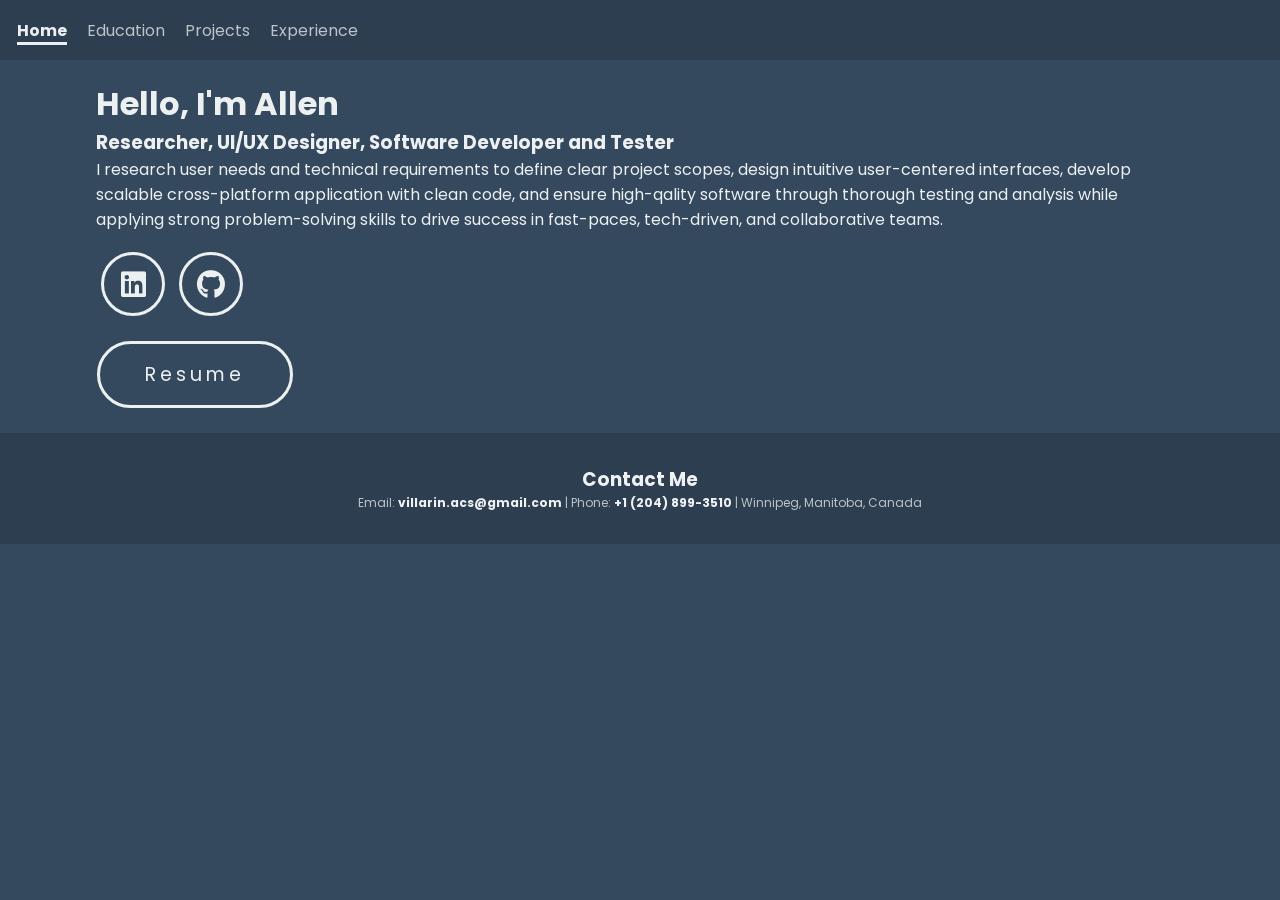
==== index.html @ dbd614fb "Color scheme change" ====
<!DOCTYPE html>
<html lang="en">
  <head>
    <meta charset="UTF-8" />
    <meta name="viewport" content="width=device-width, initial-scale=1.0" />
    <link
      rel="stylesheet"
      href="https://cdnjs.cloudflare.com/ajax/libs/font-awesome/6.5.2/css/all.min.css"
    />
    <link rel="stylesheet" href="style.css" />
    <script src="script.js" defer></script>
    <title>Allen's Portfolio</title>
  </head>
  <body>
    <header>
      <nav>
        <a href="../index.html" class="active">Home</a>
        <a href="subpages/education.html">Education</a>
        <a href="subpages/projects.html">Projects</a>
        <a href="subpages/experience.html">Experience</a>
      </nav>
    </header>
    <main>
      <div class="home">
        <div class="home-image">
          <img src="assets/images/IMG_3302.PNG" alt="" />
        </div>
        <div class="home-content">
          <h1>Hello, I'm <span>Allen</span></h1>
          <h3>Researcher, UI/UX Designer, Software Developer and Tester</h3>
          <p>
            I research user needs and technical requirements to define clear
            project scopes, design intuitive user-centered interfaces, develop
            scalable cross-platform application with clean code, and ensure
            high-qality software through thorough testing and analysis while
            applying strong problem-solving skills to drive success in
            fast-paces, tech-driven, and collaborative teams.
          </p>

          <div class="social-icons">
            <a
              href="https://www.linkedin.com/in/allenvillarinc/"
              target="_blank"
              ><i class="fa-brands fa-linkedin"></i
            ></a>
            <a href="https://github.com/AllenClarkV" target="_blank"
              ><i class="fa-brands fa-github"></i
            ></a>
          </div>
          <div class="button-links">
            <a href="assets/Resume.pdf" target="_blank" class="btn">Resume</a>
          </div>
        </div>
      </div>
    </main>
    <footer>
      <h5>Contact Me</h5>
      <p>
        Email:
        <a href="mailto:villarin.acs@gmail.com">villarin.acs@gmail.com</a> |
        Phone: <a href="tel:+12048993510">+1 (204) 899-3510</a> | Winnipeg,
        Manitoba, Canada
      </p>
    </footer>
  </body>
</html>
---- style.css ----
@import url("https://fonts.googleapis.com/css2?family=Poppins:wght@100;200;300;400;500;600&display=swap");

/* ========== Base Styles ========== */
* {
  margin: 0;
  padding: 0;
  box-sizing: border-box;
  text-decoration: none;
  border: none;
  outline: none;
  font-family: "Poppins", sans-serif;
}

body {
  display: flex;
  flex-direction: column;
  background-color: #34495e;
}

main {
  opacity: 0;
  animation: fadeIn 0.5s ease-in forwards;
  margin-top: 20px;
  margin-bottom: 20px;
}

main,
footer {
  display: flex;
  position: relative;
  justify-content: center;
  flex-direction: column;
}

header,
footer {
  background-color: #2c3e50;
}

/* ========== Header ========== */
header {
  display: flex;
  width: 100%;
  justify-content: left;
  align-items: center;
  position: fixed;
  height: 60px;
  align-items: left;
  z-index: 10;
}

main {
  padding-top: 60px;
}
header nav {
  padding-left: 20px;
}

header nav a {
  color: #bdc3c7;
  margin-left: 1rem;
  transition: 0.5s ease;
  border-bottom: 3px solid transparent;
}

nav a:hover,
nav a.active {
  color: #ecf0f1;
  font-weight: bold;
  border-bottom: 3px solid #ecf0f1;
}

/* ========== Home Section ========== */
.home {
  display: flex;
  justify-content: center;
  align-items: center;
}

.home-content {
  width: 40%;
}

.home-content h1,
.home-content h3,
h1,
h3,
span {
  color: #ecf0f1;
}

p {
  color: #bdc3c7;
}

.home-content p,
li {
  color: #ecf0f1;
}

.home-image {
  width: 20%;
}

.home-image img {
  width: 25vw;
}

/* ========== Buttons & Icons ========== */
.btn {
  display: inline-flex;
  margin: 5px 1px;
  padding: 1rem 2.8rem;
  background-color: transparent;
  border-radius: 4rem;
  font-size: 1.2rem;
  color: #ecf0f1;
  letter-spacing: 0.25rem;
  border: 0.2rem solid #ecf0f1;
  transition: 0.3s ease;
}

.btn:hover {
  transform: scale3d(1.03);
  background-color: #ecf0f1;
  color: #34495e;
  font-weight: bold;
  box-shadow: 0 0 25px #ecf0f1;
}

.social-icons a {
  display: inline-flex;
  justify-content: center;
  align-items: center;
  width: 4rem;
  height: 4rem;
  margin: 20px 5px;
  background-color: transparent;
  border: 0.2rem solid #ecf0f1;
  font-size: 1.8rem;
  border-radius: 50%;
  transition: 0.3s ease;
  color: #ecf0f1;
}

.social-icons a:hover {
  color: #34495e;
  transform: scale(1.3) translateY(-5px);
  background-color: #ecf0f1;
  box-shadow: 0 0 25px #ecf0f1;
}

/* ========== Headings ========== */
.main-heading {
  text-align: center;
  font-size: 35px;
}

/* ========== Construction ========== */
.construction {
  display: flex;
  justify-content: center;
}

.construction h1 {
  color: #eff1f3;
  text-align: center;
}

/* ========== Section ========== */
section {
  min-height: 100vh;
  padding: 5rem 9% 5rem;
}

/* ========== Timeline ========== */
.timeline {
  position: relative;
  max-width: 1700px;
  margin: auto;
}

.year {
  text-align: right;
}

.container {
  padding: 10px 50px;
  position: relative;
  width: 50%;
  animation: movedown 0.4s ease-in forwards;
  opacity: 0;
}

.container:hover .textbox {
  box-shadow: 0 0 20px #bdc3c7;
}

.container:hover .year,
.container:hover .subheading {
  color: #ecf0f1;
  transition: color 1s ease;
  text-decoration: underline;
  font-weight: bold;
}

.leftcontainer {
  left: 0;
}
.rightcontainer {
  left: 50%;
}
.rightcontainer .checkpoint {
  left: -20px;
}
.leftcontainer .checkpoint {
  right: -20px;
}

.textbox {
  padding: 25px 40px;
  position: relative;
  background-color: #7f8c8d;
  border-radius: 25px;
  transition: background-color 0.5s ease, box-shadow 0.3s ease;
}

.textbox h1 {
  font-size: 1.8rem;
}

/* ========== Checkpoints ========== */
.checkpoint {
  position: absolute;
  width: 40px;
  height: 40px;
  border-radius: 50%;
  background-color: #bdc3c7;
  top: 32px;
  z-index: 10;
  opacity: 0;
  transform: scale(0);
  animation: popIn 0.3s ease-out forwards;
}

.checkpoint::after {
  content: "";
  position: absolute;
  top: 50%;
  left: 50%;
  width: 100%;
  height: 100%;
  background-color: #ecf0f1;
  border-radius: 50%;
  transform: translate(-50%, -50%);
  opacity: 0;
  pointer-events: none;
  z-index: -1;
}

.container:hover .checkpoint::after {
  animation: beacon-pulse 2s infinite;
}

/* ========== Keyframes ========== */
@keyframes fadeIn {
  to {
    opacity: 1;
  }
}

@keyframes moveline {
  0% {
    height: 0;
  }
  100% {
    height: 100%;
  }
}

@keyframes movedown {
  0% {
    opacity: 0;
    transform: translateY(-30px);
  }
  100% {
    opacity: 1;
    transform: translateY(0);
  }
}

@keyframes popIn {
  0% {
    opacity: 0;
    transform: scale(0);
  }
  80% {
    transform: scale(1.2);
  }
  100% {
    opacity: 1;
    transform: scale(1);
  }
}

@keyframes beacon-pulse {
  0% {
    transform: translate(-50%, -50%) scale(1);
    opacity: 0.6;
  }
  70%,
  100% {
    transform: translate(-50%, -50%) scale(2.5);
    opacity: 0;
  }
}

/* ========== Footer ========== */
footer {
  position: relative;
  text-align: center;
  padding: 2rem;
  color: #eff1f3;
  font-size: 1.4rem;
}

footer p {
  font-size: 15px;
}

footer a {
  color: #eff1f3;
  text-decoration: none;
  font-weight: bold;
}

footer a:hover {
  text-decoration: underline;
}

/* ========== Responsive ========== */
@media (max-width: 1280px) {
  .home {
    flex-direction: column;
  }

  .home-content {
    width: 85%;
  }

  .home-image {
    display: none;
    /* width: 40%; */
  }

  .home-image img {
    width: 50vw;
  }

  header nav {
    padding-left: 1px;
  }

  header nav a {
    font-size: 1rem;
  }

  footer p {
    font-size: 12px;
  }

  .textbox h1 {
    font-size: 1.2rem;
  }

  .textbox .year {
    font-size: 13px;
  }
}

ul ul {
  list-style-type: circle;
  padding-left: 2rem;
}
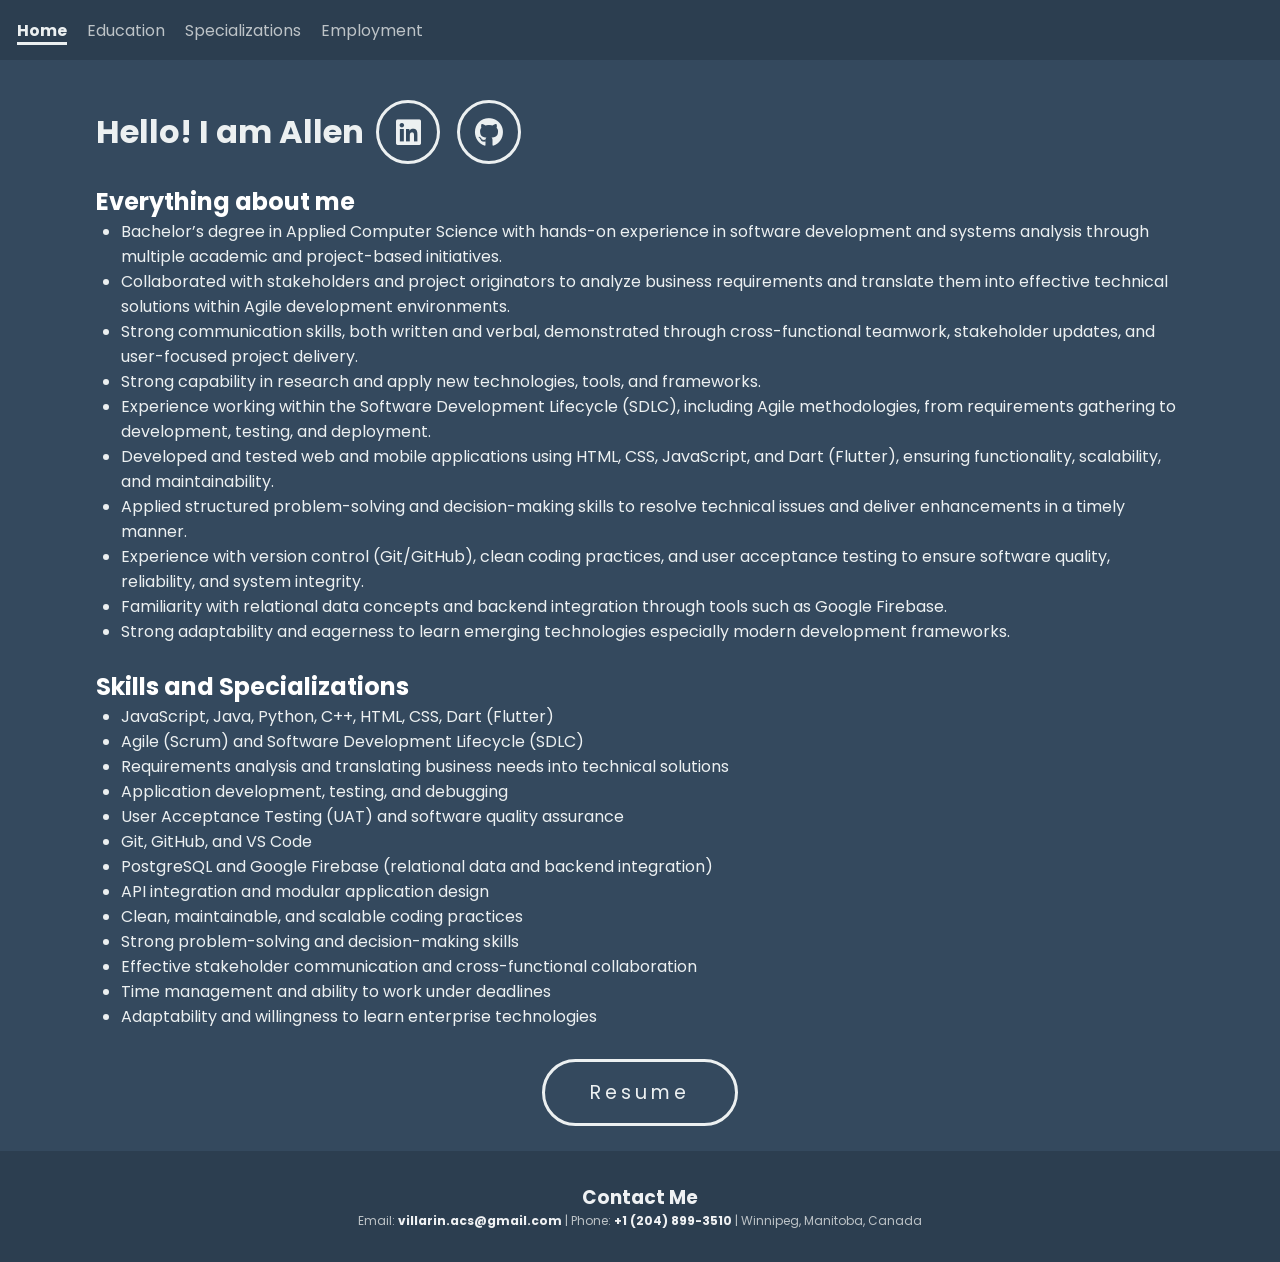
==== commit f0bd9a7b: "updated qualifications, education, and employment history" ====
--- a/index.html
+++ b/index.html
@@ -1,4 +1,4 @@
-<!DOCTYPE html>
+<!doctype html>
 <html lang="en">
   <head>
     <meta charset="UTF-8" />
@@ -16,41 +16,121 @@
       <nav>
         <a href="../index.html" class="active">Home</a>
         <a href="subpages/education.html">Education</a>
-        <a href="subpages/projects.html">Projects</a>
-        <a href="subpages/experience.html">Experience</a>
+        <a href="subpages/projects.html">Specializations</a>
+        <a href="subpages/experience.html">Employment</a>
       </nav>
     </header>
     <main>
       <div class="home">
-        <div class="home-image">
-          <img src="assets/images/IMG_3302.PNG" alt="" />
+        <div class="home-content">
+          <h1>
+            Hello! I am Allen
+            <span class="social-icons">
+              <a
+                href="https://www.linkedin.com/in/allenvillarinc/"
+                target="_blank"
+              >
+                <i class="fa-brands fa-linkedin"></i>
+              </a>
+              <a href="https://github.com/AllenClarkV" target="_blank">
+                <i class="fa-brands fa-github"></i>
+              </a>
+            </span>
+          </h1>
+          <h2 style="color: white">Everything about me</h2>
+          <ul style="padding-left: 25px">
+            <li>
+              Bachelor’s degree in Applied Computer Science with hands-on
+              experience in software development and systems analysis through
+              multiple academic and project-based initiatives.
+            </li>
+
+            <li>
+              Collaborated with stakeholders and project originators to analyze
+              business requirements and translate them into effective technical
+              solutions within Agile development environments.
+            </li>
+
+            <li>
+              Strong communication skills, both written and verbal, demonstrated
+              through cross-functional teamwork, stakeholder updates, and
+              user-focused project delivery.
+            </li>
+
+            <li>
+              Strong capability in research and apply new technologies, tools,
+              and frameworks.
+            </li>
+
+            <li>
+              Experience working within the Software Development Lifecycle
+              (SDLC), including Agile methodologies, from requirements gathering
+              to development, testing, and deployment.
+            </li>
+
+            <li>
+              Developed and tested web and mobile applications using HTML, CSS,
+              JavaScript, and Dart (Flutter), ensuring functionality,
+              scalability, and maintainability.
+            </li>
+
+            <li>
+              Applied structured problem-solving and decision-making skills to
+              resolve technical issues and deliver enhancements in a timely
+              manner.
+            </li>
+
+            <li>
+              Experience with version control (Git/GitHub), clean coding
+              practices, and user acceptance testing to ensure software quality,
+              reliability, and system integrity.
+            </li>
+
+            <li>
+              Familiarity with relational data concepts and backend integration
+              through tools such as Google Firebase.
+            </li>
+
+            <li>
+              Strong adaptability and eagerness to learn emerging technologies
+              especially modern development frameworks.
+            </li>
+          </ul>
+          <br />
+          <h2 style="color: white">Skills and Specializations</h2>
+          <ul style="padding-left: 25px">
+            <li>JavaScript, Java, Python, C++, HTML, CSS, Dart (Flutter)</li>
+            <li>Agile (Scrum) and Software Development Lifecycle (SDLC)</li>
+            <li>
+              Requirements analysis and translating business needs into
+              technical solutions
+            </li>
+            <li>Application development, testing, and debugging</li>
+            <li>
+              User Acceptance Testing (UAT) and software quality assurance
+            </li>
+            <li>Git, GitHub, and VS Code</li>
+            <li>
+              PostgreSQL and Google Firebase (relational data and backend
+              integration)
+            </li>
+            <li>API integration and modular application design</li>
+            <li>Clean, maintainable, and scalable coding practices</li>
+            <li>Strong problem-solving and decision-making skills</li>
+            <li>
+              Effective stakeholder communication and cross-functional
+              collaboration
+            </li>
+            <li>Time management and ability to work under deadlines</li>
+            <li>
+              Adaptability and willingness to learn enterprise technologies
+            </li>
+          </ul>
         </div>
-        <div class="home-content">
-          <h1>Hello, I'm <span>Allen</span></h1>
-          <h3>Researcher, UI/UX Designer, Software Developer and Tester</h3>
-          <p>
-            I research user needs and technical requirements to define clear
-            project scopes, design intuitive user-centered interfaces, develop
-            scalable cross-platform application with clean code, and ensure
-            high-qality software through thorough testing and analysis while
-            applying strong problem-solving skills to drive success in
-            fast-paces, tech-driven, and collaborative teams.
-          </p>
-
-          <div class="social-icons">
-            <a
-              href="https://www.linkedin.com/in/allenvillarinc/"
-              target="_blank"
-              ><i class="fa-brands fa-linkedin"></i
-            ></a>
-            <a href="https://github.com/AllenClarkV" target="_blank"
-              ><i class="fa-brands fa-github"></i
-            ></a>
-          </div>
-          <div class="button-links">
-            <a href="assets/Resume.pdf" target="_blank" class="btn">Resume</a>
-          </div>
-        </div>
+        <br />
+        <span class="button-links">
+          <a href="assets/Resume.pdf" target="_blank" class="btn">Resume</a>
+        </span>
       </div>
     </main>
     <footer>
--- a/style.css
+++ b/style.css
@@ -220,7 +220,6 @@
 .textbox {
   padding: 25px 40px;
   position: relative;
-  background-color: #7f8c8d;
   border-radius: 25px;
   transition: background-color 0.5s ease, box-shadow 0.3s ease;
 }
@@ -238,9 +237,25 @@
   background-color: #bdc3c7;
   top: 32px;
   z-index: 10;
+
+  /* keep image inside */
+  overflow: hidden;
+
+  /* center (optional but safe) */
+  display: flex;
+  align-items: center;
+  justify-content: center;
+
+  /* animation */
   opacity: 0;
   transform: scale(0);
   animation: popIn 0.3s ease-out forwards;
+}
+
+.checkpoint img {
+  width: 100%;
+  height: 100%;
+  object-fit: cover; /* 🔥 fills entire circle */
 }
 
 .checkpoint::after {
